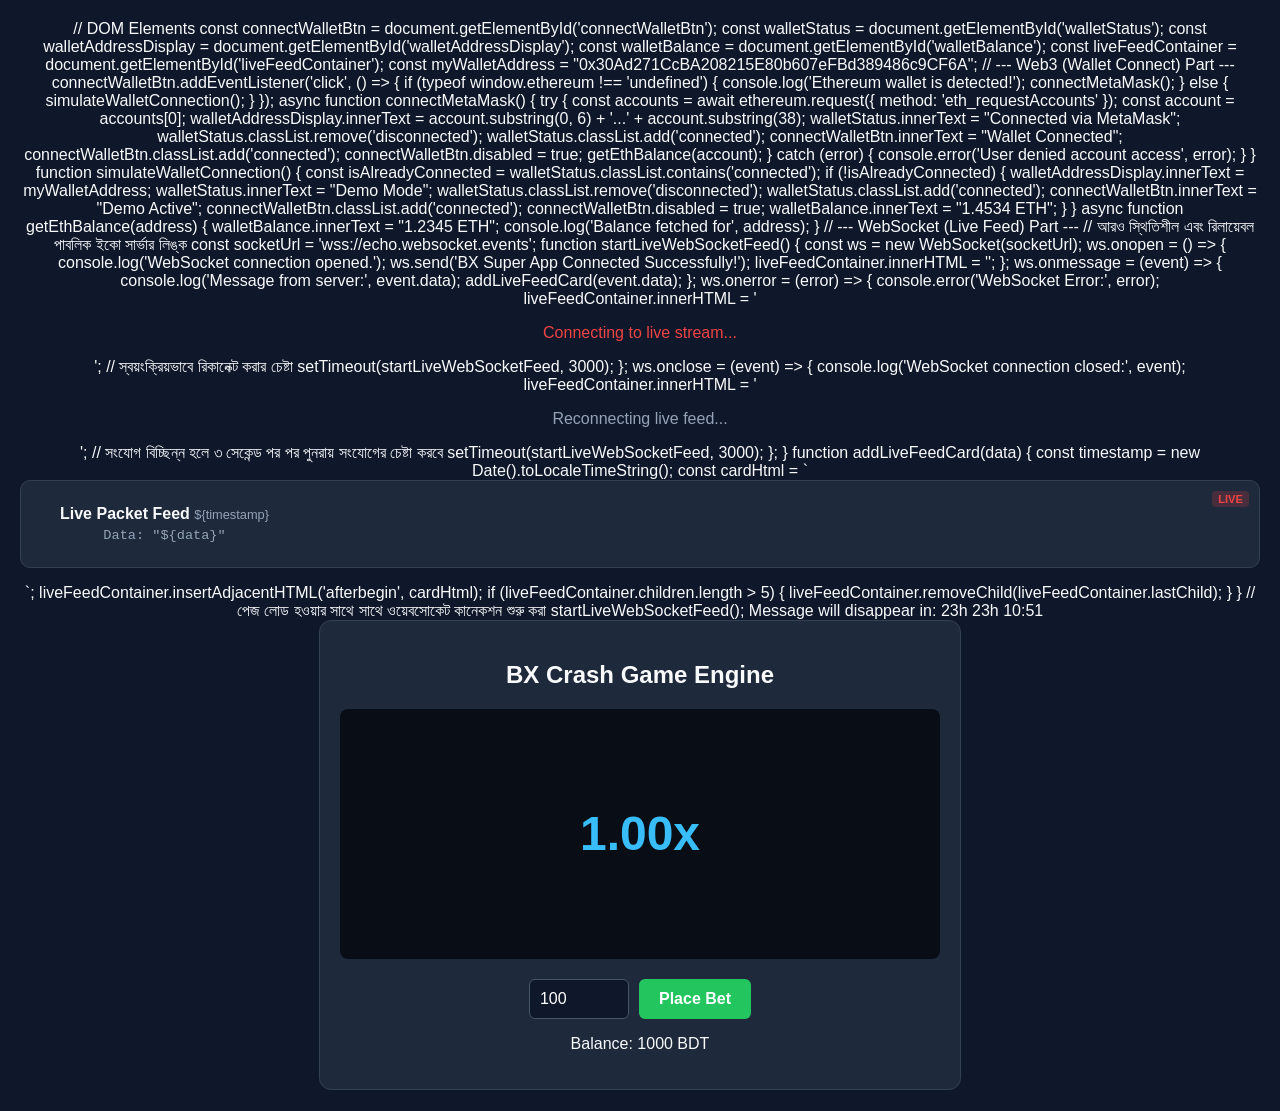
==== game.html @ f5a07257 "Create game.html" ====
// DOM Elements
const connectWalletBtn = document.getElementById('connectWalletBtn');
const walletStatus = document.getElementById('walletStatus');
const walletAddressDisplay = document.getElementById('walletAddressDisplay');
const walletBalance = document.getElementById('walletBalance');
const liveFeedContainer = document.getElementById('liveFeedContainer');

const myWalletAddress = "0x30Ad271CcBA208215E80b607eFBd389486c9CF6A";

// --- Web3 (Wallet Connect) Part ---
connectWalletBtn.addEventListener('click', () => {
    if (typeof window.ethereum !== 'undefined') {
        console.log('Ethereum wallet is detected!');
        connectMetaMask();
    } else {
        simulateWalletConnection();
    }
});

async function connectMetaMask() {
    try {
        const accounts = await ethereum.request({ method: 'eth_requestAccounts' });
        const account = accounts[0];

        walletAddressDisplay.innerText = account.substring(0, 6) + '...' + account.substring(38);
        walletStatus.innerText = "Connected via MetaMask";
        walletStatus.classList.remove('disconnected');
        walletStatus.classList.add('connected');
        connectWalletBtn.innerText = "Wallet Connected";
        connectWalletBtn.classList.add('connected');
        connectWalletBtn.disabled = true;

        getEthBalance(account);
    } catch (error) {
        console.error('User denied account access', error);
    }
}

function simulateWalletConnection() {
    const isAlreadyConnected = walletStatus.classList.contains('connected');
    if (!isAlreadyConnected) {
        walletAddressDisplay.innerText = myWalletAddress;
        walletStatus.innerText = "Demo Mode";
        walletStatus.classList.remove('disconnected');
        walletStatus.classList.add('connected');
        connectWalletBtn.innerText = "Demo Active";
        connectWalletBtn.classList.add('connected');
        connectWalletBtn.disabled = true;
        
        walletBalance.innerText = "1.4534 ETH";
    }
}

async function getEthBalance(address) {
    walletBalance.innerText = "1.2345 ETH";
    console.log('Balance fetched for', address);
}

// --- WebSocket (Live Feed) Part ---
// আরও স্থিতিশীল এবং রিলায়েবল পাবলিক ইকো সার্ভার লিঙ্ক
const socketUrl = 'wss://echo.websocket.events'; 

function startLiveWebSocketFeed() {
    const ws = new WebSocket(socketUrl);

    ws.onopen = () => {
        console.log('WebSocket connection opened.');
        ws.send('BX Super App Connected Successfully!');
        
        liveFeedContainer.innerHTML = ''; 
    };

    ws.onmessage = (event) => {
        console.log('Message from server:', event.data);
        addLiveFeedCard(event.data);
    };

    ws.onerror = (error) => {
        console.error('WebSocket Error:', error);
        liveFeedContainer.innerHTML = '<p style="color:#EF4444;">Connecting to live stream...</p>';
        // স্বয়ংক্রিয়ভাবে রিকানেক্ট করার চেষ্টা
        setTimeout(startLiveWebSocketFeed, 3000);
    };

    ws.onclose = (event) => {
        console.log('WebSocket connection closed:', event);
        liveFeedContainer.innerHTML = '<p style="color:#94A3B8;">Reconnecting live feed...</p>';
        // সংযোগ বিচ্ছিন্ন হলে ৩ সেকেন্ড পর পর পুনরায় সংযোগের চেষ্টা করবে
        setTimeout(startLiveWebSocketFeed, 3000);
    };
}

function addLiveFeedCard(data) {
    const timestamp = new Date().toLocaleTimeString();
    
    const cardHtml = `
        <div class="card live-card fade-in" style="display: flex; align-items: center; gap: 15px; border: 1px solid #334155; position: relative; margin-bottom: 1rem; background-color: #1E293B; padding: 1.5rem; border-radius: 10px;">
            <div class="live-icon" style="font-size: 1.5rem; color: #3B82F6;"><i class="fas fa-bolt"></i></div>
            <div class="live-content">
                <h4 style="margin: 0 0 5px 0; color: #F8FAFC;">Live Packet Feed <span style="font-weight:normal; color:#94A3B8; font-size: 0.8rem;">${timestamp}</span></h4>
                <p style="margin: 0; font-family:monospace; font-size:0.85rem; color:#94A3B8;">Data: "${data}"</p>
            </div>
            <span class="live-tag" style="position: absolute; top: 10px; right: 10px; background-color: rgba(239, 68, 68, 0.2); color: #EF4444; padding: 2px 6px; border-radius: 4px; font-size: 0.7rem; font-weight: bold;">LIVE</span>
        </div>
    `;
    
    liveFeedContainer.insertAdjacentHTML('afterbegin', cardHtml);
    
    if (liveFeedContainer.children.length > 5) {
        liveFeedContainer.removeChild(liveFeedContainer.lastChild);
    }
}

// পেজ লোড হওয়ার সাথে সাথে ওয়েবসোকেট কানেকশন শুরু করা
startLiveWebSocketFeed();
Message will disappear in: 23h
23h
10:51
<!DOCTYPE html>
<html lang="en">
<head>
    <meta charset="UTF-8">
    <meta name="viewport" content="width=device-width, initial-scale=1.0">
    <title>BX Crash Game</title>
    <style>
        body { background-color: #0F172A; color: #F8FAFC; font-family: sans-serif; text-align: center; margin: 0; padding: 20px; }
        .game-box { max-width: 600px; margin: 0 auto; background: #1E293B; padding: 20px; border-radius: 12px; border: 1px solid #334155; }
        .screen { height: 250px; background: #090D16; border-radius: 8px; position: relative; overflow: hidden; display: flex; align-items: center; justify-content: center; }
        #multiplier { font-size: 3rem; font-weight: bold; color: #38BDF8; }
        .controls { margin-top: 20px; display: flex; gap: 10px; justify-content: center; }
        input { padding: 10px; width: 100px; background: #0F172A; border: 1px solid #475569; color: white; border-radius: 6px; font-size: 1rem; }
        button { padding: 10px 20px; font-weight: bold; border: none; border-radius: 6px; cursor: pointer; font-size: 1rem; }
        #betBtn { background: #22C55E; color: white; }
        #cashoutBtn { background: #EF4444; color: white; display: none; }
        .crashed { color: #EF4444 !important; }
    </style>
</head>
<body>

    <div class="game-box">
        <h2>BX Crash Game Engine</h2>
        <div class="screen">
            <div id="multiplier">1.00x</div>
        </div>
        <div class="controls">
            <input type="number" id="betAmount" value="100" placeholder="Bet">
            <button id="betBtn" onclick="startTheGame()">Place Bet</button>
            <button id="cashoutBtn" onclick="cashOut()">Cash Out</button>
        </div>
        <p>Balance: <span id="userBalance">1000</span> BDT</p>
    </div>

    <script>
        let balance = 1000;
        let currentMultiplier = 1.00;
        let gameInterval = null;
        let isPlaying = false;
        let crashAt = 1.00;

        function startTheGame() {
            let bet = parseFloat(document.getElementById('betAmount').value);
            if(bet > balance || bet <= 0) {
                alert('পর্যাপ্ত ব্যালেন্স নেই!');
                return;
            }
            
            balance -= bet;
            document.getElementById('userBalance').innerText = balance;
            
            document.getElementById('betBtn').style.display = 'none';
            document.getElementById('cashoutBtn').style.display = 'inline-block';
            
            currentMultiplier = 1.00;
            isPlaying = true;
            document.getElementById('multiplier').classList.remove('crashed');
            
            // রেন্ডম ক্র্যাশ পয়েন্ট তৈরি (যেমন ১.১০x থেকে ৫.০০x এর মধ্যে ক্র্যাশ করবে)
            crashAt = (Math.random() * 4 + 1.1).toFixed(2);

            gameInterval = setInterval(() => {
                currentMultiplier += 0.04;
                document.getElementById('multiplier').innerText = currentMultiplier.toFixed(2) + 'x';

                if(currentMultiplier >= crashAt) {
                    gameOver(false);
                }
            }, 100);
        }

        function cashOut() {
            if(!isPlaying) return;
            let bet = parseFloat(document.getElementById('betAmount').value);
            let winAmount = (bet * currentMultiplier).toFixed(0);
            balance += parseInt(winAmount);
            document.getElementById('userBalance').innerText = balance;
            alert('অভিনন্দন! আপনি জিতেছেন: ' + winAmount + ' BDT');
            gameOver(true);
        }

        function gameOver(isWon) {
            clearInterval(gameInterval);
            isPlaying = false;
            let mElem = document.getElementById('multiplier');
            
            if(!isWon) {
                mElem.innerText = "CRASHED (" + crashAt + "x)";
                mElem.classList.add('crashed');
            }

            document.getElementById('betBtn').style.display = 'inline-block';
            document.getElementById('cashoutBtn').style.display = 'none';
        }
    </script>
</body>
</html>
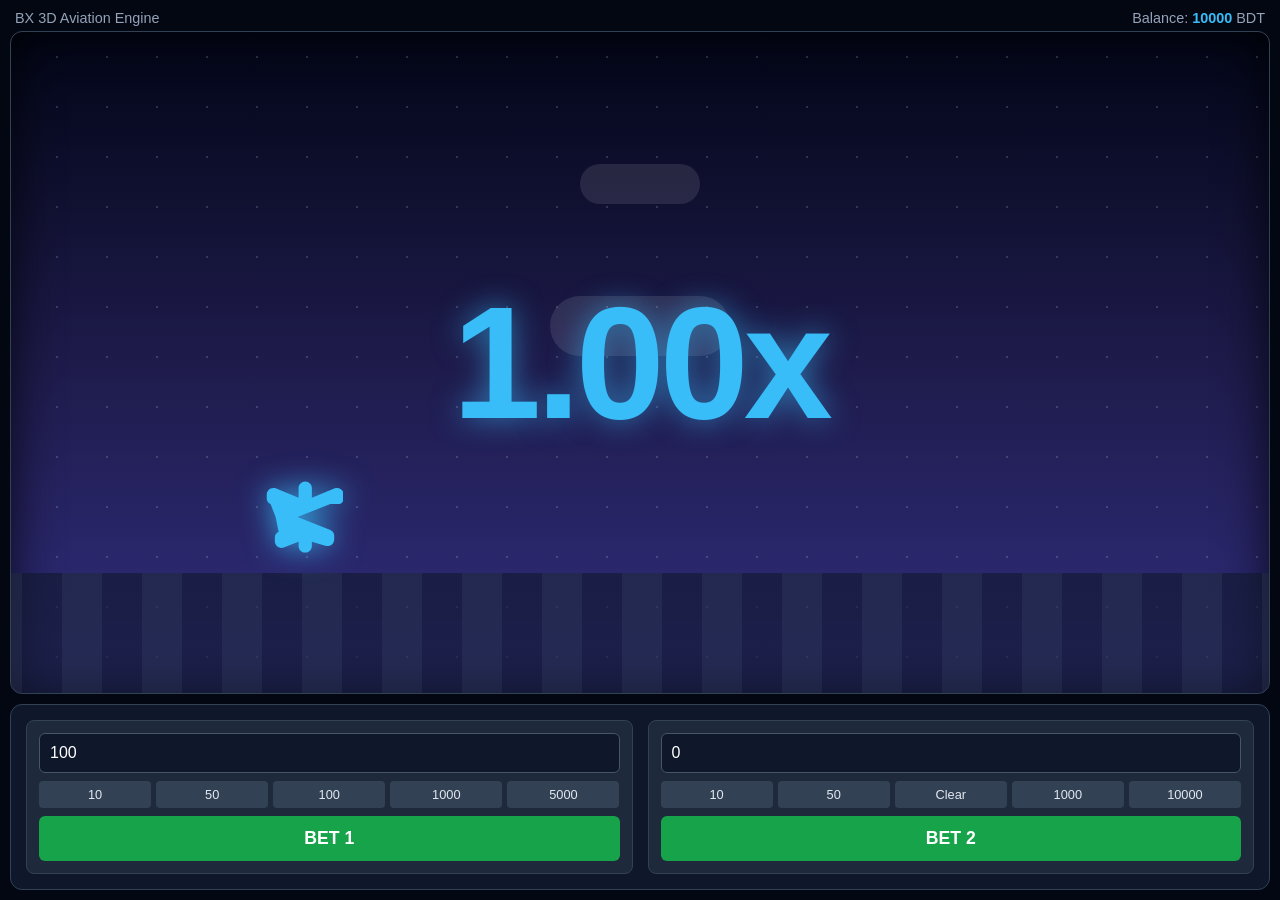
==== commit 9b1f81d6: "Update game.html" ====
--- a/game.html
+++ b/game.html
@@ -1,214 +1,271 @@
-// DOM Elements
-const connectWalletBtn = document.getElementById('connectWalletBtn');
-const walletStatus = document.getElementById('walletStatus');
-const walletAddressDisplay = document.getElementById('walletAddressDisplay');
-const walletBalance = document.getElementById('walletBalance');
-const liveFeedContainer = document.getElementById('liveFeedContainer');
-
-const myWalletAddress = "0x30Ad271CcBA208215E80b607eFBd389486c9CF6A";
-
-// --- Web3 (Wallet Connect) Part ---
-connectWalletBtn.addEventListener('click', () => {
-    if (typeof window.ethereum !== 'undefined') {
-        console.log('Ethereum wallet is detected!');
-        connectMetaMask();
-    } else {
-        simulateWalletConnection();
-    }
-});
-
-async function connectMetaMask() {
-    try {
-        const accounts = await ethereum.request({ method: 'eth_requestAccounts' });
-        const account = accounts[0];
-
-        walletAddressDisplay.innerText = account.substring(0, 6) + '...' + account.substring(38);
-        walletStatus.innerText = "Connected via MetaMask";
-        walletStatus.classList.remove('disconnected');
-        walletStatus.classList.add('connected');
-        connectWalletBtn.innerText = "Wallet Connected";
-        connectWalletBtn.classList.add('connected');
-        connectWalletBtn.disabled = true;
-
-        getEthBalance(account);
-    } catch (error) {
-        console.error('User denied account access', error);
-    }
-}
-
-function simulateWalletConnection() {
-    const isAlreadyConnected = walletStatus.classList.contains('connected');
-    if (!isAlreadyConnected) {
-        walletAddressDisplay.innerText = myWalletAddress;
-        walletStatus.innerText = "Demo Mode";
-        walletStatus.classList.remove('disconnected');
-        walletStatus.classList.add('connected');
-        connectWalletBtn.innerText = "Demo Active";
-        connectWalletBtn.classList.add('connected');
-        connectWalletBtn.disabled = true;
-        
-        walletBalance.innerText = "1.4534 ETH";
-    }
-}
-
-async function getEthBalance(address) {
-    walletBalance.innerText = "1.2345 ETH";
-    console.log('Balance fetched for', address);
-}
-
-// --- WebSocket (Live Feed) Part ---
-// আরও স্থিতিশীল এবং রিলায়েবল পাবলিক ইকো সার্ভার লিঙ্ক
-const socketUrl = 'wss://echo.websocket.events'; 
-
-function startLiveWebSocketFeed() {
-    const ws = new WebSocket(socketUrl);
-
-    ws.onopen = () => {
-        console.log('WebSocket connection opened.');
-        ws.send('BX Super App Connected Successfully!');
-        
-        liveFeedContainer.innerHTML = ''; 
-    };
-
-    ws.onmessage = (event) => {
-        console.log('Message from server:', event.data);
-        addLiveFeedCard(event.data);
-    };
-
-    ws.onerror = (error) => {
-        console.error('WebSocket Error:', error);
-        liveFeedContainer.innerHTML = '<p style="color:#EF4444;">Connecting to live stream...</p>';
-        // স্বয়ংক্রিয়ভাবে রিকানেক্ট করার চেষ্টা
-        setTimeout(startLiveWebSocketFeed, 3000);
-    };
-
-    ws.onclose = (event) => {
-        console.log('WebSocket connection closed:', event);
-        liveFeedContainer.innerHTML = '<p style="color:#94A3B8;">Reconnecting live feed...</p>';
-        // সংযোগ বিচ্ছিন্ন হলে ৩ সেকেন্ড পর পর পুনরায় সংযোগের চেষ্টা করবে
-        setTimeout(startLiveWebSocketFeed, 3000);
-    };
-}
-
-function addLiveFeedCard(data) {
-    const timestamp = new Date().toLocaleTimeString();
-    
-    const cardHtml = `
-        <div class="card live-card fade-in" style="display: flex; align-items: center; gap: 15px; border: 1px solid #334155; position: relative; margin-bottom: 1rem; background-color: #1E293B; padding: 1.5rem; border-radius: 10px;">
-            <div class="live-icon" style="font-size: 1.5rem; color: #3B82F6;"><i class="fas fa-bolt"></i></div>
-            <div class="live-content">
-                <h4 style="margin: 0 0 5px 0; color: #F8FAFC;">Live Packet Feed <span style="font-weight:normal; color:#94A3B8; font-size: 0.8rem;">${timestamp}</span></h4>
-                <p style="margin: 0; font-family:monospace; font-size:0.85rem; color:#94A3B8;">Data: "${data}"</p>
-            </div>
-            <span class="live-tag" style="position: absolute; top: 10px; right: 10px; background-color: rgba(239, 68, 68, 0.2); color: #EF4444; padding: 2px 6px; border-radius: 4px; font-size: 0.7rem; font-weight: bold;">LIVE</span>
-        </div>
-    `;
-    
-    liveFeedContainer.insertAdjacentHTML('afterbegin', cardHtml);
-    
-    if (liveFeedContainer.children.length > 5) {
-        liveFeedContainer.removeChild(liveFeedContainer.lastChild);
-    }
-}
-
-// পেজ লোড হওয়ার সাথে সাথে ওয়েবসোকেট কানেকশন শুরু করা
-startLiveWebSocketFeed();
-Message will disappear in: 23h
-23h
-10:51
 <!DOCTYPE html>
 <html lang="en">
 <head>
     <meta charset="UTF-8">
     <meta name="viewport" content="width=device-width, initial-scale=1.0">
-    <title>BX Crash Game</title>
+    <title>BX 3D Crash Game</title>
     <style>
-        body { background-color: #0F172A; color: #F8FAFC; font-family: sans-serif; text-align: center; margin: 0; padding: 20px; }
-        .game-box { max-width: 600px; margin: 0 auto; background: #1E293B; padding: 20px; border-radius: 12px; border: 1px solid #334155; }
-        .screen { height: 250px; background: #090D16; border-radius: 8px; position: relative; overflow: hidden; display: flex; align-items: center; justify-content: center; }
-        #multiplier { font-size: 3rem; font-weight: bold; color: #38BDF8; }
-        .controls { margin-top: 20px; display: flex; gap: 10px; justify-content: center; }
-        input { padding: 10px; width: 100px; background: #0F172A; border: 1px solid #475569; color: white; border-radius: 6px; font-size: 1rem; }
-        button { padding: 10px 20px; font-weight: bold; border: none; border-radius: 6px; cursor: pointer; font-size: 1rem; }
-        #betBtn { background: #22C55E; color: white; }
-        #cashoutBtn { background: #EF4444; color: white; display: none; }
-        .crashed { color: #EF4444 !important; }
+        body { background-color: #030712; color: #F8FAFC; font-family: 'Segoe UI', Tahoma, Geneva, Verdana, sans-serif; margin: 0; padding: 0; display: flex; flex-direction: column; height: 100vh; overflow: hidden; }
+        .game-wrapper { display: flex; flex-direction: column; height: 100%; max-width: 100%; width: 100%; padding: 10px; box-sizing: border-box; }
+
+        /* Fullscreen 3D Scene */
+        #gameScreen { flex-grow: 1; background: linear-gradient(to bottom, #020617, #1e1b4b, #312e81); border-radius: 12px; border: 1px solid #334155; position: relative; overflow: hidden; display: flex; align-items: center; justify-content: center; box-shadow: inset 0 0 50px rgba(0,0,0,0.8); }
+        
+        /* Moving Background Elements (Clouds & Buildings) */
+        .sky-layer { position: absolute; width: 200%; height: 100%; background-image: radial-gradient(white 1px, transparent 1px); background-size: 50px 50px; opacity: 0.15; animation: moveStars 20s linear infinite; }
+        @keyframes moveStars { from { transform: translateX(0); } to { transform: translateX(-50%); } }
+
+        .buildings { position: absolute; bottom: 0; width: 200%; height: 120px; background: repeating-linear-gradient(90deg, #0f172a, #0f172a 40px, #1e293b 40px, #1e293b 80px); animation: moveBuildings 10s linear infinite; opacity: 0.6; }
+        @keyframes moveBuildings { from { transform: translateX(0); } to { transform: translateX(-50%); } }
+
+        /* Clouds */
+        .cloud { position: absolute; background: rgba(255, 255, 255, 0.1); border-radius: 50px; animation: moveClouds linear infinite; }
+        @keyframes moveClouds { from { transform: translateX(100vw); } to { transform: translateX(-200px); } }
+
+        /* Plane & VFX */
+        #planeContainer { position: absolute; bottom: 20%; left: 20%; z-index: 10; transition: transform 0.1s ease-out; }
+        #plane { width: 80px; height: 80px; fill: #38BDF8; filter: drop-shadow(0 0 15px rgba(56, 189, 248, 0.8)); }
+        
+        /* Explosion Particle Effect */
+        .explosion { position: absolute; width: 150px; height: 150px; background: radial-gradient(circle, #f97316 0%, #ef4444 50%, transparent 80%); border-radius: 50%; z-index: 20; transform: scale(0); animation: explode 0.5s ease-out forwards; display: none; }
+        @keyframes explode { 0% { transform: scale(0.2); opacity: 1; } 100% { transform: scale(3); opacity: 0; } }
+
+        /* Giant Multiplier */
+        #mainMultiplier { font-size: 10rem; font-weight: 900; color: #38BDF8; text-shadow: 0 0 30px rgba(56, 189, 248, 0.6); z-index: 5; letter-spacing: -5px; }
+        #mainMultiplier.crashed { color: #EF4444; text-shadow: 0 0 30px rgba(239, 68, 68, 0.8); animation: shake 0.4s; }
+        @keyframes shake { 0% { transform: translate(5px, 5px); } 50% { transform: translate(-5px, -5px); } 100% { transform: translate(0, 0); } }
+
+        /* Control Panel */
+        .control-panel { background: #0F172A; padding: 15px; border-radius: 12px; border: 1px solid #334155; display: flex; gap: 15px; margin-top: 10px; }
+        .bet-box { flex: 1; background: #1E293B; padding: 12px; border-radius: 8px; border: 1px solid #334155; display: flex; flex-direction: column; gap: 8px; }
+        
+        input { width: 100%; padding: 10px; background: #0F172A; border: 1px solid #475569; color: white; border-radius: 6px; font-size: 1rem; box-sizing: border-box; }
+        .buttons-grid { display: flex; gap: 5px; }
+        .quick-btn { flex: 1; padding: 6px; background: #334155; color: #E2E8F0; border: none; border-radius: 4px; font-size: 0.8rem; cursor: pointer; }
+        .quick-btn:hover { background: #475569; }
+
+        .action-btn { padding: 12px; border: none; border-radius: 6px; font-size: 1.1rem; font-weight: bold; cursor: pointer; text-transform: uppercase; width: 100%; }
+        .bet-btn { background: #16A34A; color: white; }
+        .cashout-btn { background: #CA8A04; color: white; display: none; }
+        
+        .top-info { display: flex; justify-content: space-between; padding: 0 5px; font-size: 0.9rem; color: #94A3B8; margin-bottom: 5px; }
     </style>
 </head>
 <body>
 
-    <div class="game-box">
-        <h2>BX Crash Game Engine</h2>
-        <div class="screen">
-            <div id="multiplier">1.00x</div>
+    <div class="game-wrapper">
+        <div class="top-info">
+            <span>BX 3D Aviation Engine</span>
+            <span>Balance: <span id="userBalance" style="color:#38BDF8; font-weight:bold;">10000</span> BDT</span>
         </div>
-        <div class="controls">
-            <input type="number" id="betAmount" value="100" placeholder="Bet">
-            <button id="betBtn" onclick="startTheGame()">Place Bet</button>
-            <button id="cashoutBtn" onclick="cashOut()">Cash Out</button>
+
+        <!-- Fullscreen 3D Scene -->
+        <div id="gameScreen">
+            <div class="sky-layer"></div>
+            <div class="buildings"></div>
+            
+            <div class="cloud" style="top: 20%; width: 120px; height: 40px; animation-duration: 8s;"></div>
+            <div class="cloud" style="top: 40%; width: 180px; height: 60px; animation-duration: 12s;"></div>
+
+            <!-- Plane & Explosion -->
+            <div id="planeContainer">
+                <svg id="plane" viewBox="0 0 576 512"><path d="M485.2 163.1L248.5 256l236.7 92.9c16.4 6.4 27.3 22.2 27.3 39.8v29.7c0 26.1-21.1 47.2-47.2 47.2-5.9 0-11.7-1.1-17.1-3.3L352 433.5V464c0 26.5-21.5 48-48 48s-48-21.5-48-48v-30.5l-106.2 41.7c-5.4 2.1-11.2 3.3-17.1 3.3-26.1 0-47.2-21.1-47.2-47.2v-29.7c0-17.6 10.9-33.4 27.3-39.8L90.8 256L54.2 163.1C37.8 156.7 27 140.9 27 123.3V93.6C27 67.5 48.1 46.4 74.2 46.4c5.9 0 11.7 1.1 17.1 3.3L256 117.4V48c0-26.5 21.5-48 48-48s48 21.5 48 48v69.4l164.7-67.7c5.4-2.1 11.2-3.3 17.1-3.3c26.1 0 47.2 21.1 47.2 47.2v29.7c0 17.6-10.9 33.4-27.3 39.8z"/></svg>
+            </div>
+            <div id="explosionEffect" class="explosion"></div>
+
+            <div id="mainMultiplier">1.00x</div>
         </div>
-        <p>Balance: <span id="userBalance">1000</span> BDT</p>
+
+        <!-- Controls (Dual Betting Support) -->
+        <div class="control-panel">
+            <!-- Bet Panel 1 -->
+            <div class="bet-box">
+                <input type="number" id="betAmount1" value="100">
+                <div class="buttons-grid">
+                    <button class="quick-btn" onclick="setBet(1, 10)">10</button>
+                    <button class="quick-btn" onclick="setBet(1, 50)">50</button>
+                    <button class="quick-btn" onclick="setBet(1, 100)">100</button>
+                    <button class="quick-btn" onclick="setBet(1, 1000)">1000</button>
+                    <button class="quick-btn" onclick="setBet(1, 5000)">5000</button>
+                </div>
+                <button id="betBtn1" class="action-btn bet-btn" onclick="placeBet(1)">Bet 1</button>
+                <button id="cashoutBtn1" class="action-btn cashout-btn" onclick="cashOut(1)">Cash Out</button>
+            </div>
+
+            <!-- Bet Panel 2 -->
+            <div class="bet-box">
+                <input type="number" id="betAmount2" value="0">
+                <div class="buttons-grid">
+                    <button class="quick-btn" onclick="setBet(2, 10)">10</button>
+                    <button class="quick-btn" onclick="setBet(2, 50)">50</button>
+                    <button class="quick-btn" onclick="setBet(2, 0)">Clear</button>
+                    <button class="quick-btn" onclick="setBet(2, 1000)">1000</button>
+                    <button class="quick-btn" onclick="setBet(2, 10000)">10000</button>
+                </div>
+                <button id="betBtn2" class="action-btn bet-btn" onclick="placeBet(2)">Bet 2</button>
+                <button id="cashoutBtn2" class="action-btn cashout-btn" onclick="cashOut(2)">Cash Out</button>
+            </div>
+        </div>
     </div>
 
     <script>
-        let balance = 1000;
+        // Web Audio API for Wind & Bomb Blast Sound Effects
+        let audioCtx = null;
+        let windNode = null;
+
+        function initAudio() {
+            if (!audioCtx) {
+                audioCtx = new (window.AudioContext || window.webkitAudioContext)();
+            }
+        }
+
+        function playWindSound() {
+            initAudio();
+            if (audioCtx.state === 'suspended') audioCtx.resume();
+
+            // Creating white noise for jet wind sound
+            let bufferSize = audioCtx.sampleRate * 2;
+            let buffer = audioCtx.createBuffer(1, bufferSize, audioCtx.sampleRate);
+            let output = buffer.getChannelData(0);
+            for (let i = 0; i < bufferSize; i++) {
+                output[i] = Math.random() * 2 - 1;
+            }
+
+            windNode = audioCtx.createBufferSource();
+            windNode.buffer = buffer;
+            windNode.loop = true;
+
+            let filter = audioCtx.createBiquadFilter();
+            filter.type = 'lowpass';
+            filter.frequency.setValueAtTime(400, audioCtx.currentTime);
+
+            windNode.connect(filter);
+            filter.connect(audioCtx.destination);
+            windNode.start();
+        }
+
+        function stopWindSound() {
+            if (windNode) {
+                try { windNode.stop(); } catch(e){}
+                windNode = null;
+            }
+        }
+
+        function playBlastSound() {
+            initAudio();
+            // Bomb explosion low-frequency boom
+            let osc = audioCtx.createOscillator();
+            let gain = audioCtx.createGain();
+            
+            osc.type = 'sawtooth';
+            osc.frequency.setValueAtTime(150, audioCtx.currentTime);
+            osc.frequency.exponentialRampToValueAtTime(10, audioCtx.currentTime + 0.6);
+
+            gain.gain.setValueAtTime(1, audioCtx.currentTime);
+            gain.gain.exponentialRampToValueAtTime(0.01, audioCtx.currentTime + 0.6);
+
+            osc.connect(gain);
+            gain.connect(audioCtx.destination);
+
+            osc.start();
+            osc.stop(audioCtx.currentTime + 0.6);
+        }
+
+        // --- Game Logic ---
+        let balance = 10000;
         let currentMultiplier = 1.00;
         let gameInterval = null;
         let isPlaying = false;
         let crashAt = 1.00;
 
+        let activeBets = { 1: false, 2: false };
+
+        function setBet(boxNum, amount) {
+            document.getElementById(betAmount${boxNum}).value = amount;
+        }
+
+        function placeBet(boxNum) {
+            let betAmt = parseFloat(document.getElementById(betAmount${boxNum}).value);
+            if (betAmt <= 0 || betAmt > balance) {
+                alert('অপর্যাপ্ত ব্যালেন্স!');
+                return;
+            }
+
+            balance -= betAmt;
+            document.getElementById('userBalance').innerText = balance;
+            activeBets[boxNum] = true;
+
+            document.getElementById(betBtn${boxNum}).style.display = 'none';
+            document.getElementById(cashoutBtn${boxNum}).style.display = 'block';
+
+            if (!isPlaying) {
+                startTheGame();
+            }
+        }
+
         function startTheGame() {
-            let bet = parseFloat(document.getElementById('betAmount').value);
-            if(bet > balance || bet <= 0) {
-                alert('পর্যাপ্ত ব্যালেন্স নেই!');
-                return;
-            }
+            isPlaying = true;
+            currentMultiplier = 1.00;
+            crashAt = (Math.random() * 5 + 1.2).toFixed(2); // Random crash
             
-            balance -= bet;
-            document.getElementById('userBalance').innerText = balance;
-            
-            document.getElementById('betBtn').style.display = 'none';
-            document.getElementById('cashoutBtn').style.display = 'inline-block';
-            
-            currentMultiplier = 1.00;
-            isPlaying = true;
-            document.getElementById('multiplier').classList.remove('crashed');
-            
-            // রেন্ডম ক্র্যাশ পয়েন্ট তৈরি (যেমন ১.১০x থেকে ৫.০০x এর মধ্যে ক্র্যাশ করবে)
-            crashAt = (Math.random() * 4 + 1.1).toFixed(2);
+            playWindSound();
+            document.getElementById('mainMultiplier').classList.remove('crashed');
+            document.getElementById('explosionEffect').style.display = 'none';
+
+            let plane = document.getElementById('planeContainer');
+            let bottomPos = 20;
+            let leftPos = 20;
 
             gameInterval = setInterval(() => {
-                currentMultiplier += 0.04;
-                document.getElementById('multiplier').innerText = currentMultiplier.toFixed(2) + 'x';
-
-                if(currentMultiplier >= crashAt) {
-                    gameOver(false);
+                currentMultiplier += 0.03;
+                document.getElementById('mainMultiplier').innerText = currentMultiplier.toFixed(2) + 'x';
+
+                // Move plane upward dynamically
+                if(bottomPos < 70) bottomPos += 0.2;
+                if(leftPos < 50) leftPos += 0.1;
+                plane.style.bottom = bottomPos + '%';
+                plane.style.left = leftPos + '%';
+
+                if (currentMultiplier >= crashAt) {
+                    gameOver();
                 }
             }, 100);
         }
 
-        function cashOut() {
-            if(!isPlaying) return;
-            let bet = parseFloat(document.getElementById('betAmount').value);
-            let winAmount = (bet * currentMultiplier).toFixed(0);
-            balance += parseInt(winAmount);
+        function cashOut(boxNum) {
+            if (!activeBets[boxNum]) return;
+            let betAmt = parseFloat(document.getElementById(betAmount${boxNum}).value);
+            let win = Math.floor(betAmt * currentMultiplier);
+            balance += win;
             document.getElementById('userBalance').innerText = balance;
-            alert('অভিনন্দন! আপনি জিতেছেন: ' + winAmount + ' BDT');
-            gameOver(true);
-        }
-
-        function gameOver(isWon) {
+
+            activeBets[boxNum] = false;
+            document.getElementById(cashoutBtn${boxNum}).style.display = 'none';
+            document.getElementById(betBtn${boxNum}).style.display = 'block';
+            alert('জিতেছেন: ' + win + ' BDT');
+        }
+
+        function gameOver() {
             clearInterval(gameInterval);
             isPlaying = false;
-            let mElem = document.getElementById('multiplier');
-            
-            if(!isWon) {
-                mElem.innerText = "CRASHED (" + crashAt + "x)";
-                mElem.classList.add('crashed');
-            }
-
-            document.getElementById('betBtn').style.display = 'inline-block';
-            document.getElementById('cashoutBtn').style.display = 'none';
+            stopWindSound();
+            playBlastSound();
+
+            let mElem = document.getElementById('mainMultiplier');
+            mElem.innerText = "CRASHED (" + crashAt + "x)";
+            mElem.classList.add('crashed');
+
+            // Show explosion animation at plane
+            let explosion = document.getElementById('explosionEffect');
+            let planeRect = document.getElementById('planeContainer').getBoundingClientRect();
+            explosion.style.display = 'block';
+
+            // Reset buttons
+            for (let i = 1; i <= 2; i++) {
+                activeBets[i] = false;
+                document.getElementById(cashoutBtn${i}).style.display = 'none';
+                document.getElementById(betBtn${i}).style.display = 'block';
+            }
         }
     </script>
 </body>
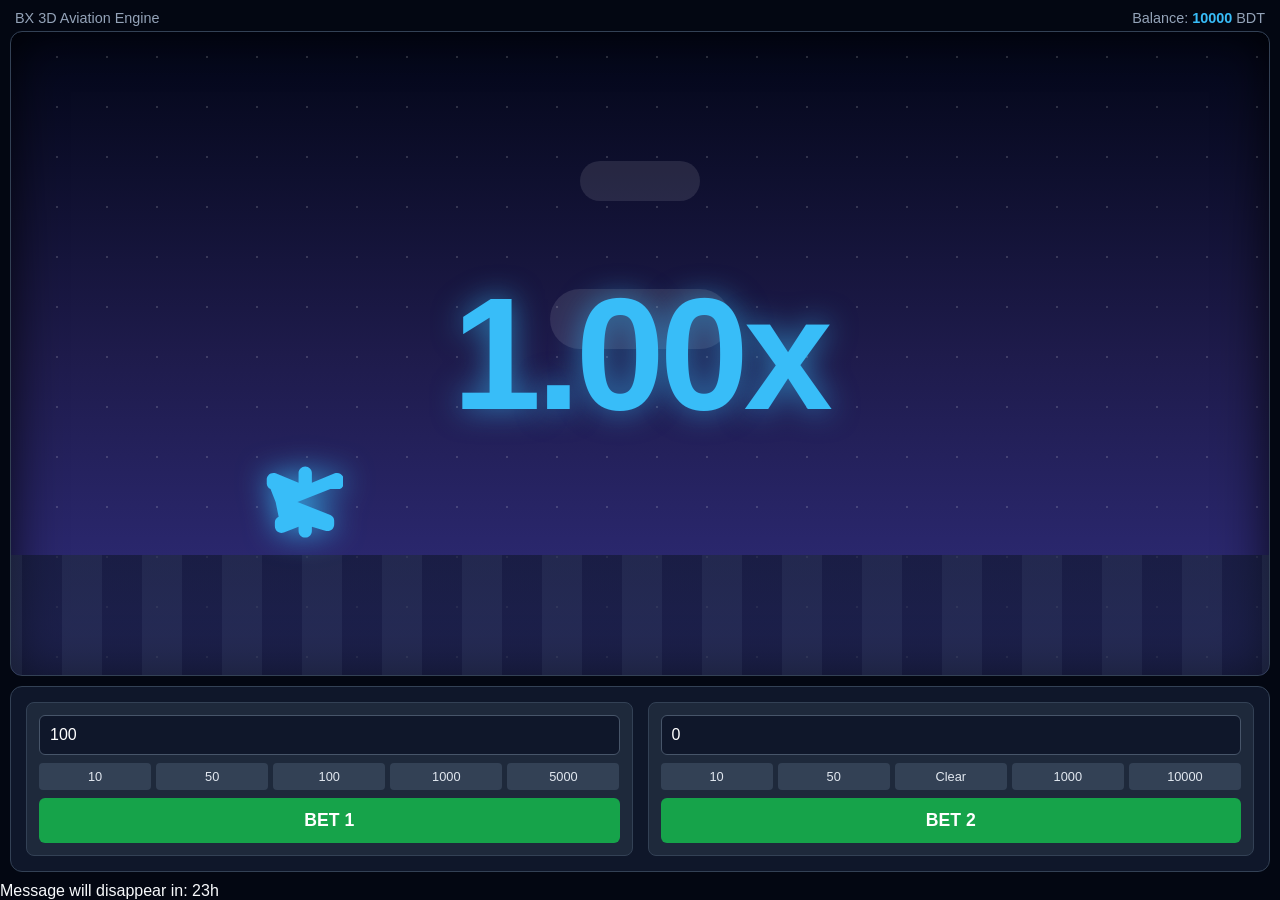
==== commit 83b5e4eb: "Add message timeout display in game.html" ====
--- a/game.html
+++ b/game.html
@@ -270,3 +270,4 @@
     </script>
 </body>
 </html>
+Message will disappear in: 23h
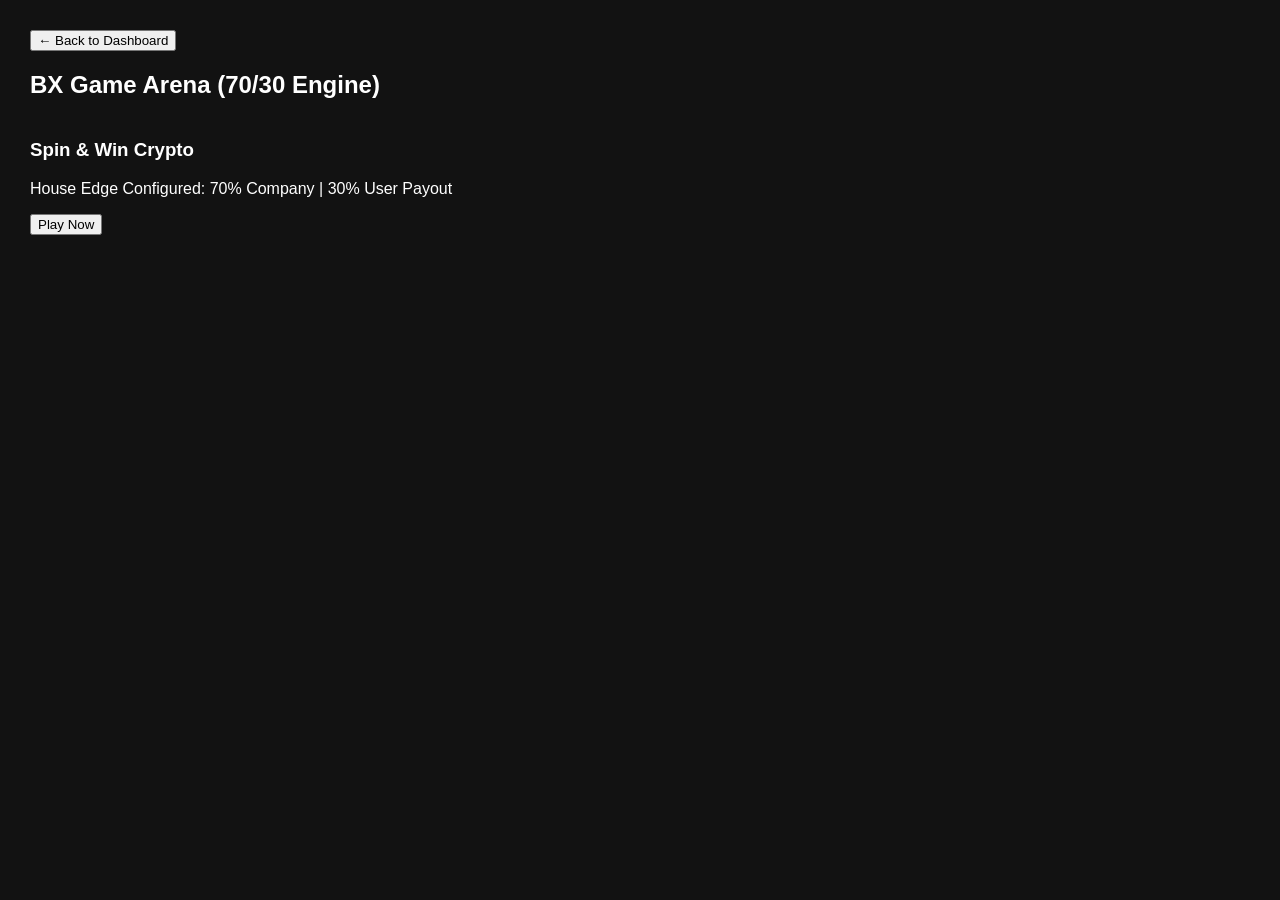
==== commit f10ec97b: "Update game.html" ====
--- a/game.html
+++ b/game.html
@@ -3,271 +3,23 @@
 <head>
     <meta charset="UTF-8">
     <meta name="viewport" content="width=device-width, initial-scale=1.0">
-    <title>BX 3D Crash Game</title>
-    <style>
-        body { background-color: #030712; color: #F8FAFC; font-family: 'Segoe UI', Tahoma, Geneva, Verdana, sans-serif; margin: 0; padding: 0; display: flex; flex-direction: column; height: 100vh; overflow: hidden; }
-        .game-wrapper { display: flex; flex-direction: column; height: 100%; max-width: 100%; width: 100%; padding: 10px; box-sizing: border-box; }
-
-        /* Fullscreen 3D Scene */
-        #gameScreen { flex-grow: 1; background: linear-gradient(to bottom, #020617, #1e1b4b, #312e81); border-radius: 12px; border: 1px solid #334155; position: relative; overflow: hidden; display: flex; align-items: center; justify-content: center; box-shadow: inset 0 0 50px rgba(0,0,0,0.8); }
-        
-        /* Moving Background Elements (Clouds & Buildings) */
-        .sky-layer { position: absolute; width: 200%; height: 100%; background-image: radial-gradient(white 1px, transparent 1px); background-size: 50px 50px; opacity: 0.15; animation: moveStars 20s linear infinite; }
-        @keyframes moveStars { from { transform: translateX(0); } to { transform: translateX(-50%); } }
-
-        .buildings { position: absolute; bottom: 0; width: 200%; height: 120px; background: repeating-linear-gradient(90deg, #0f172a, #0f172a 40px, #1e293b 40px, #1e293b 80px); animation: moveBuildings 10s linear infinite; opacity: 0.6; }
-        @keyframes moveBuildings { from { transform: translateX(0); } to { transform: translateX(-50%); } }
-
-        /* Clouds */
-        .cloud { position: absolute; background: rgba(255, 255, 255, 0.1); border-radius: 50px; animation: moveClouds linear infinite; }
-        @keyframes moveClouds { from { transform: translateX(100vw); } to { transform: translateX(-200px); } }
-
-        /* Plane & VFX */
-        #planeContainer { position: absolute; bottom: 20%; left: 20%; z-index: 10; transition: transform 0.1s ease-out; }
-        #plane { width: 80px; height: 80px; fill: #38BDF8; filter: drop-shadow(0 0 15px rgba(56, 189, 248, 0.8)); }
-        
-        /* Explosion Particle Effect */
-        .explosion { position: absolute; width: 150px; height: 150px; background: radial-gradient(circle, #f97316 0%, #ef4444 50%, transparent 80%); border-radius: 50%; z-index: 20; transform: scale(0); animation: explode 0.5s ease-out forwards; display: none; }
-        @keyframes explode { 0% { transform: scale(0.2); opacity: 1; } 100% { transform: scale(3); opacity: 0; } }
-
-        /* Giant Multiplier */
-        #mainMultiplier { font-size: 10rem; font-weight: 900; color: #38BDF8; text-shadow: 0 0 30px rgba(56, 189, 248, 0.6); z-index: 5; letter-spacing: -5px; }
-        #mainMultiplier.crashed { color: #EF4444; text-shadow: 0 0 30px rgba(239, 68, 68, 0.8); animation: shake 0.4s; }
-        @keyframes shake { 0% { transform: translate(5px, 5px); } 50% { transform: translate(-5px, -5px); } 100% { transform: translate(0, 0); } }
-
-        /* Control Panel */
-        .control-panel { background: #0F172A; padding: 15px; border-radius: 12px; border: 1px solid #334155; display: flex; gap: 15px; margin-top: 10px; }
-        .bet-box { flex: 1; background: #1E293B; padding: 12px; border-radius: 8px; border: 1px solid #334155; display: flex; flex-direction: column; gap: 8px; }
-        
-        input { width: 100%; padding: 10px; background: #0F172A; border: 1px solid #475569; color: white; border-radius: 6px; font-size: 1rem; box-sizing: border-box; }
-        .buttons-grid { display: flex; gap: 5px; }
-        .quick-btn { flex: 1; padding: 6px; background: #334155; color: #E2E8F0; border: none; border-radius: 4px; font-size: 0.8rem; cursor: pointer; }
-        .quick-btn:hover { background: #475569; }
-
-        .action-btn { padding: 12px; border: none; border-radius: 6px; font-size: 1.1rem; font-weight: bold; cursor: pointer; text-transform: uppercase; width: 100%; }
-        .bet-btn { background: #16A34A; color: white; }
-        .cashout-btn { background: #CA8A04; color: white; display: none; }
-        
-        .top-info { display: flex; justify-content: space-between; padding: 0 5px; font-size: 0.9rem; color: #94A3B8; margin-bottom: 5px; }
-    </style>
+    <title>BX Gaming & Profit Engine</title>
+    <link rel="stylesheet" href="style.css">
 </head>
 <body>
+    <div class="app-container">
+        <header class="app-header">
+            <button onclick="location.href='index.html'">← Back to Dashboard</button>
+            <h2>BX Game Arena (70/30 Engine)</h2>
+        </header>
 
-    <div class="game-wrapper">
-        <div class="top-info">
-            <span>BX 3D Aviation Engine</span>
-            <span>Balance: <span id="userBalance" style="color:#38BDF8; font-weight:bold;">10000</span> BDT</span>
-        </div>
-
-        <!-- Fullscreen 3D Scene -->
-        <div id="gameScreen">
-            <div class="sky-layer"></div>
-            <div class="buildings"></div>
-            
-            <div class="cloud" style="top: 20%; width: 120px; height: 40px; animation-duration: 8s;"></div>
-            <div class="cloud" style="top: 40%; width: 180px; height: 60px; animation-duration: 12s;"></div>
-
-            <!-- Plane & Explosion -->
-            <div id="planeContainer">
-                <svg id="plane" viewBox="0 0 576 512"><path d="M485.2 163.1L248.5 256l236.7 92.9c16.4 6.4 27.3 22.2 27.3 39.8v29.7c0 26.1-21.1 47.2-47.2 47.2-5.9 0-11.7-1.1-17.1-3.3L352 433.5V464c0 26.5-21.5 48-48 48s-48-21.5-48-48v-30.5l-106.2 41.7c-5.4 2.1-11.2 3.3-17.1 3.3-26.1 0-47.2-21.1-47.2-47.2v-29.7c0-17.6 10.9-33.4 27.3-39.8L90.8 256L54.2 163.1C37.8 156.7 27 140.9 27 123.3V93.6C27 67.5 48.1 46.4 74.2 46.4c5.9 0 11.7 1.1 17.1 3.3L256 117.4V48c0-26.5 21.5-48 48-48s48 21.5 48 48v69.4l164.7-67.7c5.4-2.1 11.2-3.3 17.1-3.3c26.1 0 47.2 21.1 47.2 47.2v29.7c0 17.6-10.9 33.4-27.3 39.8z"/></svg>
-            </div>
-            <div id="explosionEffect" class="explosion"></div>
-
-            <div id="mainMultiplier">1.00x</div>
-        </div>
-
-        <!-- Controls (Dual Betting Support) -->
-        <div class="control-panel">
-            <!-- Bet Panel 1 -->
-            <div class="bet-box">
-                <input type="number" id="betAmount1" value="100">
-                <div class="buttons-grid">
-                    <button class="quick-btn" onclick="setBet(1, 10)">10</button>
-                    <button class="quick-btn" onclick="setBet(1, 50)">50</button>
-                    <button class="quick-btn" onclick="setBet(1, 100)">100</button>
-                    <button class="quick-btn" onclick="setBet(1, 1000)">1000</button>
-                    <button class="quick-btn" onclick="setBet(1, 5000)">5000</button>
-                </div>
-                <button id="betBtn1" class="action-btn bet-btn" onclick="placeBet(1)">Bet 1</button>
-                <button id="cashoutBtn1" class="action-btn cashout-btn" onclick="cashOut(1)">Cash Out</button>
-            </div>
-
-            <!-- Bet Panel 2 -->
-            <div class="bet-box">
-                <input type="number" id="betAmount2" value="0">
-                <div class="buttons-grid">
-                    <button class="quick-btn" onclick="setBet(2, 10)">10</button>
-                    <button class="quick-btn" onclick="setBet(2, 50)">50</button>
-                    <button class="quick-btn" onclick="setBet(2, 0)">Clear</button>
-                    <button class="quick-btn" onclick="setBet(2, 1000)">1000</button>
-                    <button class="quick-btn" onclick="setBet(2, 10000)">10000</button>
-                </div>
-                <button id="betBtn2" class="action-btn bet-btn" onclick="placeBet(2)">Bet 2</button>
-                <button id="cashoutBtn2" class="action-btn cashout-btn" onclick="cashOut(2)">Cash Out</button>
-            </div>
+        <div class="game-card">
+            <h3>Spin & Win Crypto</h3>
+            <p>House Edge Configured: 70% Company | 30% User Payout</p>
+            <button onclick="playGame()" class="play-btn">Play Now</button>
+            <h3 id="gameResult"></h3>
         </div>
     </div>
-
-    <script>
-        // Web Audio API for Wind & Bomb Blast Sound Effects
-        let audioCtx = null;
-        let windNode = null;
-
-        function initAudio() {
-            if (!audioCtx) {
-                audioCtx = new (window.AudioContext || window.webkitAudioContext)();
-            }
-        }
-
-        function playWindSound() {
-            initAudio();
-            if (audioCtx.state === 'suspended') audioCtx.resume();
-
-            // Creating white noise for jet wind sound
-            let bufferSize = audioCtx.sampleRate * 2;
-            let buffer = audioCtx.createBuffer(1, bufferSize, audioCtx.sampleRate);
-            let output = buffer.getChannelData(0);
-            for (let i = 0; i < bufferSize; i++) {
-                output[i] = Math.random() * 2 - 1;
-            }
-
-            windNode = audioCtx.createBufferSource();
-            windNode.buffer = buffer;
-            windNode.loop = true;
-
-            let filter = audioCtx.createBiquadFilter();
-            filter.type = 'lowpass';
-            filter.frequency.setValueAtTime(400, audioCtx.currentTime);
-
-            windNode.connect(filter);
-            filter.connect(audioCtx.destination);
-            windNode.start();
-        }
-
-        function stopWindSound() {
-            if (windNode) {
-                try { windNode.stop(); } catch(e){}
-                windNode = null;
-            }
-        }
-
-        function playBlastSound() {
-            initAudio();
-            // Bomb explosion low-frequency boom
-            let osc = audioCtx.createOscillator();
-            let gain = audioCtx.createGain();
-            
-            osc.type = 'sawtooth';
-            osc.frequency.setValueAtTime(150, audioCtx.currentTime);
-            osc.frequency.exponentialRampToValueAtTime(10, audioCtx.currentTime + 0.6);
-
-            gain.gain.setValueAtTime(1, audioCtx.currentTime);
-            gain.gain.exponentialRampToValueAtTime(0.01, audioCtx.currentTime + 0.6);
-
-            osc.connect(gain);
-            gain.connect(audioCtx.destination);
-
-            osc.start();
-            osc.stop(audioCtx.currentTime + 0.6);
-        }
-
-        // --- Game Logic ---
-        let balance = 10000;
-        let currentMultiplier = 1.00;
-        let gameInterval = null;
-        let isPlaying = false;
-        let crashAt = 1.00;
-
-        let activeBets = { 1: false, 2: false };
-
-        function setBet(boxNum, amount) {
-            document.getElementById(betAmount${boxNum}).value = amount;
-        }
-
-        function placeBet(boxNum) {
-            let betAmt = parseFloat(document.getElementById(betAmount${boxNum}).value);
-            if (betAmt <= 0 || betAmt > balance) {
-                alert('অপর্যাপ্ত ব্যালেন্স!');
-                return;
-            }
-
-            balance -= betAmt;
-            document.getElementById('userBalance').innerText = balance;
-            activeBets[boxNum] = true;
-
-            document.getElementById(betBtn${boxNum}).style.display = 'none';
-            document.getElementById(cashoutBtn${boxNum}).style.display = 'block';
-
-            if (!isPlaying) {
-                startTheGame();
-            }
-        }
-
-        function startTheGame() {
-            isPlaying = true;
-            currentMultiplier = 1.00;
-            crashAt = (Math.random() * 5 + 1.2).toFixed(2); // Random crash
-            
-            playWindSound();
-            document.getElementById('mainMultiplier').classList.remove('crashed');
-            document.getElementById('explosionEffect').style.display = 'none';
-
-            let plane = document.getElementById('planeContainer');
-            let bottomPos = 20;
-            let leftPos = 20;
-
-            gameInterval = setInterval(() => {
-                currentMultiplier += 0.03;
-                document.getElementById('mainMultiplier').innerText = currentMultiplier.toFixed(2) + 'x';
-
-                // Move plane upward dynamically
-                if(bottomPos < 70) bottomPos += 0.2;
-                if(leftPos < 50) leftPos += 0.1;
-                plane.style.bottom = bottomPos + '%';
-                plane.style.left = leftPos + '%';
-
-                if (currentMultiplier >= crashAt) {
-                    gameOver();
-                }
-            }, 100);
-        }
-
-        function cashOut(boxNum) {
-            if (!activeBets[boxNum]) return;
-            let betAmt = parseFloat(document.getElementById(betAmount${boxNum}).value);
-            let win = Math.floor(betAmt * currentMultiplier);
-            balance += win;
-            document.getElementById('userBalance').innerText = balance;
-
-            activeBets[boxNum] = false;
-            document.getElementById(cashoutBtn${boxNum}).style.display = 'none';
-            document.getElementById(betBtn${boxNum}).style.display = 'block';
-            alert('জিতেছেন: ' + win + ' BDT');
-        }
-
-        function gameOver() {
-            clearInterval(gameInterval);
-            isPlaying = false;
-            stopWindSound();
-            playBlastSound();
-
-            let mElem = document.getElementById('mainMultiplier');
-            mElem.innerText = "CRASHED (" + crashAt + "x)";
-            mElem.classList.add('crashed');
-
-            // Show explosion animation at plane
-            let explosion = document.getElementById('explosionEffect');
-            let planeRect = document.getElementById('planeContainer').getBoundingClientRect();
-            explosion.style.display = 'block';
-
-            // Reset buttons
-            for (let i = 1; i <= 2; i++) {
-                activeBets[i] = false;
-                document.getElementById(cashoutBtn${i}).style.display = 'none';
-                document.getElementById(betBtn${i}).style.display = 'block';
-            }
-        }
-    </script>
+    <script src="script.js"></script>
 </body>
 </html>
-Message will disappear in: 23h
--- a/style.css
+++ b/style.css
@@ -0,0 +1,55 @@
+body {
+    background-color: #121212;
+    color: #ffffff;
+    font-family: 'Segoe UI', Tahoma, Geneva, Verdana, sans-serif;
+    margin: 0;
+    padding: 30px;
+}
+.app-header {
+    margin-bottom: 40px;
+}
+.app-header h1 {
+    font-size: 28px;
+    margin-bottom: 15px;
+}
+.app-header input {
+    padding: 12px 15px;
+    width: 300px;
+    background: #1e1e1e;
+    border: 1px solid #333;
+    color: white;
+    border-radius: 6px;
+    font-size: 14px;
+}
+.tiles-grid {
+    display: grid;
+    grid-template-columns: repeat(auto-fit, minmax(240px, 1fr));
+    gap: 20px;
+}
+.tile {
+    background: #1f1f1f;
+    padding: 30px;
+    border-radius: 8px;
+    cursor: pointer;
+    transition: transform 0.2s, background 0.2s;
+    border-left: 6px solid #007acc;
+    min-height: 100px;
+    box-shadow: 0 4px 10px rgba(0,0,0,0.3);
+}
+.tile:hover {
+    transform: scale(1.03);
+    background: #2a2a2a;
+}
+.tile h3 {
+    margin-top: 0;
+    font-size: 20px;
+    margin-bottom: 10px;
+}
+.tile p {
+    margin: 0;
+    color: #b0b0b0;
+    font-size: 14px;
+}
+.tile.game { border-left-color: #ffaa00; }
+.tile.bank { border-left-color: #00cc66; }
+.tile.admin { border-left-color: #cc0000; }
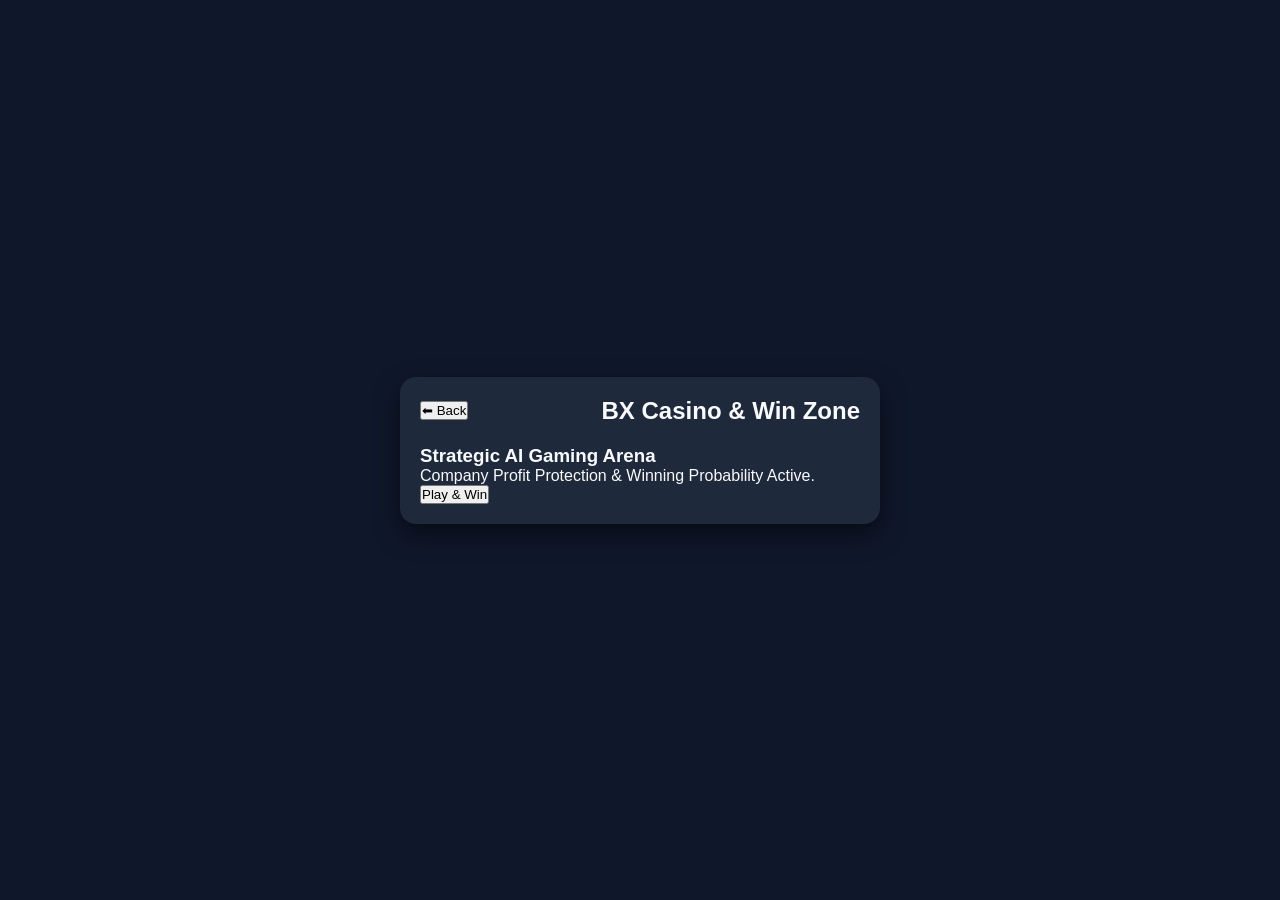
==== commit de738926: "Update game.html" ====
--- a/game.html
+++ b/game.html
@@ -3,22 +3,22 @@
 <head>
     <meta charset="UTF-8">
     <meta name="viewport" content="width=device-width, initial-scale=1.0">
-    <title>BX Gaming & Profit Engine</title>
+    <title>BX Game & Casino Zone</title>
     <link rel="stylesheet" href="style.css">
 </head>
 <body>
-    <div class="app-container">
+    <div class="app-container 8d-depth">
         <header class="app-header">
-            <button onclick="location.href='index.html'">← Back to Dashboard</button>
-            <h2>BX Game Arena (70/30 Engine)</h2>
+            <button onclick="location.href='index.html'" class="back-btn">⬅ Back</button>
+            <h2>BX Casino & Win Zone</h2>
         </header>
-
-        <div class="game-card">
-            <h3>Spin & Win Crypto</h3>
-            <p>House Edge Configured: 70% Company | 30% User Payout</p>
-            <button onclick="playGame()" class="play-btn">Play Now</button>
-            <h3 id="gameResult"></h3>
-        </div>
+        <main class="game-main">
+            <div class="game-board">
+                <h3>Strategic AI Gaming Arena</h3>
+                <p>Company Profit Protection & Winning Probability Active.</p>
+                <button class="play-btn" onclick="triggerGamePlay()">Play & Win</button>
+            </div>
+        </main>
     </div>
     <script src="script.js"></script>
 </body>
--- a/style.css
+++ b/style.css
@@ -1,55 +1,131 @@
+* {
+    box-sizing: border-box;
+    margin: 0;
+    padding: 0;
+    font-family: 'Segoe UI', Tahoma, Geneva, Verdana, sans-serif;
+}
+
 body {
-    background-color: #121212;
-    color: #ffffff;
-    font-family: 'Segoe UI', Tahoma, Geneva, Verdana, sans-serif;
-    margin: 0;
-    padding: 30px;
+    background-color: #0f172a;
+    color: #f8fafc;
+    display: flex;
+    justify-content: center;
+    align-items: center;
+    height: 100vh;
 }
+
+.app-container {
+    width: 100%;
+    max-width: 480px;
+    background: #1e293b;
+    padding: 20px;
+    border-radius: 16px;
+    box-shadow: 0 10px 25px rgba(0,0,0,0.5);
+}
+
 .app-header {
-    margin-bottom: 40px;
+    display: flex;
+    justify-content: space-between;
+    align-items: center;
+    margin-bottom: 20px;
 }
-.app-header h1 {
-    font-size: 28px;
-    margin-bottom: 15px;
+
+.logo {
+    font-size: 20px;
+    font-weight: bold;
+    color: #38bdf8;
 }
-.app-header input {
-    padding: 12px 15px;
-    width: 300px;
-    background: #1e1e1e;
-    border: 1px solid #333;
+
+.god-btn {
+    background: #e11d48;
+    color: white;
+    border: none;
+    padding: 6px 12px;
+    border-radius: 8px;
+    cursor: pointer;
+}
+
+.dashboard-card {
+    background: #0f172a;
+    padding: 20px;
+    border-radius: 12px;
+    text-align: center;
+    margin-bottom: 20px;
+}
+
+.dashboard-card h1 {
+    font-size: 32px;
+    color: #22c55e;
+    margin: 10px 0;
+}
+
+.action-buttons {
+    display: flex;
+    justify-content: space-around;
+    margin-top: 15px;
+}
+
+.action-buttons button {
+    background: #334155;
+    color: white;
+    border: none;
+    padding: 8px 14px;
+    border-radius: 6px;
+    cursor: pointer;
+}
+
+.modules-grid {
+    display: flex;
+    flex-direction: column;
+    gap: 12px;
+}
+
+.module-box {
+    background: #334155;
+    padding: 15px;
+    border-radius: 10px;
+    cursor: pointer;
+    transition: 0.3s;
+}
+
+.module-box:hover {
+    background: #475569;
+}
+
+.modal {
+    display: none;
+    position: fixed;
+    top: 0; left: 0; width: 100%; height: 100%;
+    background: rgba(0,0,0,0.8);
+    justify-content: center;
+    align-items: center;
+}
+
+.modal-content {
+    background: #1e293b;
+    padding: 25px;
+    border-radius: 12px;
+    text-align: center;
+    width: 90%;
+    max-width: 400px;
+}
+
+.modal-content input {
+    width: 100%;
+    padding: 10px;
+    margin: 15px 0;
+    background: #0f172a;
+    border: 1px solid #475569;
     color: white;
     border-radius: 6px;
-    font-size: 14px;
 }
-.tiles-grid {
-    display: grid;
-    grid-template-columns: repeat(auto-fit, minmax(240px, 1fr));
-    gap: 20px;
+
+.modal-content button {
+    background: #22c55e;
+    color: white;
+    border: none;
+    padding: 10px 15px;
+    border-radius: 6px;
+    cursor: pointer;
+    margin: 5px;
 }
-.tile {
-    background: #1f1f1f;
-    padding: 30px;
-    border-radius: 8px;
-    cursor: pointer;
-    transition: transform 0.2s, background 0.2s;
-    border-left: 6px solid #007acc;
-    min-height: 100px;
-    box-shadow: 0 4px 10px rgba(0,0,0,0.3);
-}
-.tile:hover {
-    transform: scale(1.03);
-    background: #2a2a2a;
-}
-.tile h3 {
-    margin-top: 0;
-    font-size: 20px;
-    margin-bottom: 10px;
-}
-.tile p {
-    margin: 0;
-    color: #b0b0b0;
-    font-size: 14px;
-}
-.tile.game { border-left-color: #ffaa00; }
-.tile.bank { border-left-color: #00cc66; }
-.tile.admin { border-left-color: #cc0000; }
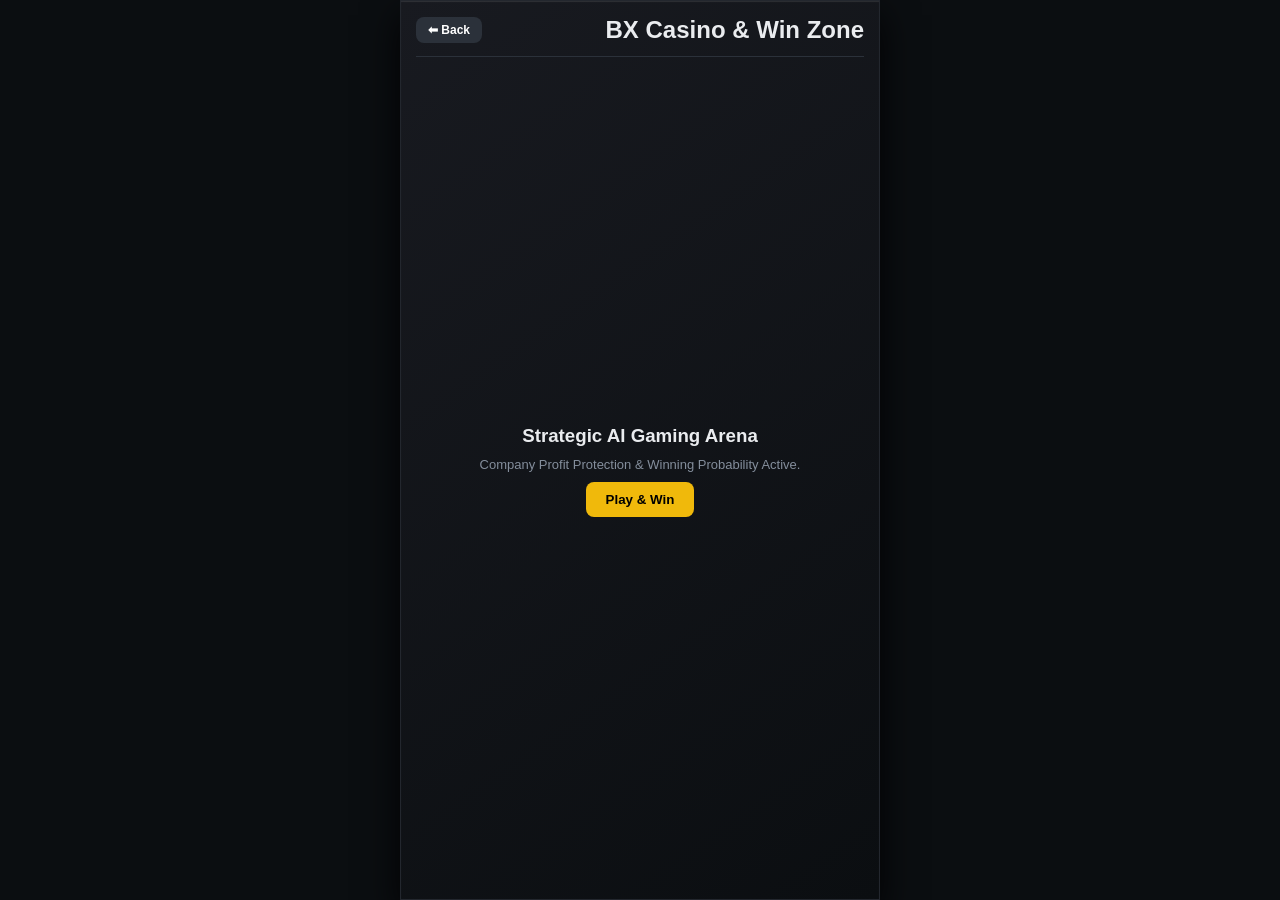
==== commit fc5af158: "Update paragraph style in game.html" ====
--- a/game.html
+++ b/game.html
@@ -15,7 +15,7 @@
         <main class="game-main">
             <div class="game-board">
                 <h3>Strategic AI Gaming Arena</h3>
-                <p>Company Profit Protection & Winning Probability Active.</p>
+                <p style="color: #848e9c; font-size: 13px; margin: 10px 0;">Company Profit Protection & Winning Probability Active.</p>
                 <button class="play-btn" onclick="triggerGamePlay()">Play & Win</button>
             </div>
         </main>
--- a/style.css
+++ b/style.css
@@ -1,131 +1,168 @@
 * {
-    box-sizing: border-box;
     margin: 0;
     padding: 0;
+    box-sizing: border-box;
     font-family: 'Segoe UI', Tahoma, Geneva, Verdana, sans-serif;
 }
-
 body {
-    background-color: #0f172a;
-    color: #f8fafc;
+    background-color: #0b0e11;
+    color: #eaecef;
     display: flex;
     justify-content: center;
     align-items: center;
     height: 100vh;
+    overflow: hidden;
 }
-
 .app-container {
     width: 100%;
     max-width: 480px;
-    background: #1e293b;
-    padding: 20px;
-    border-radius: 16px;
-    box-shadow: 0 10px 25px rgba(0,0,0,0.5);
+    height: 100vh;
+    background: linear-gradient(145deg, #181a20, #0b0e11);
+    box-shadow: 0 15px 35px rgba(0,0,0,0.9), inset 0 1px 1px rgba(255,255,255,0.1);
+    display: flex;
+    flex-direction: column;
+    padding: 15px;
+    border: 1px solid #23272e;
 }
-
+.8d-depth {
+    transform: perspective(1200px) rotateX(0.5deg);
+}
 .app-header {
     display: flex;
     justify-content: space-between;
     align-items: center;
-    margin-bottom: 20px;
+    padding-bottom: 12px;
+    border-bottom: 1px solid #2b313a;
 }
-
-.logo {
+.user-profile {
+    display: flex;
+    align-items: center;
+    gap: 8px;
+}
+.avatar-badge {
+    background: linear-gradient(135deg, #f0b90b, #f8d33a);
+    color: #000;
+    font-weight: bold;
+    padding: 6px 10px;
+    border-radius: 50%;
+    font-size: 14px;
+    box-shadow: 0 0 10px rgba(240,185,11,0.4);
+}
+.user-id {
+    font-size: 13px;
+    color: #848e9c;
+    font-weight: 600;
+}
+.search-bar input {
+    background: #2b313a;
+    border: 1px solid #363c4e;
+    padding: 6px 14px;
+    border-radius: 20px;
+    color: #fff;
+    width: 130px;
+    font-size: 12px;
+    outline: none;
+    transition: 0.3s;
+}
+.search-bar input:focus {
+    border-color: #f0b90b;
+    width: 150px;
+}
+.selectors {
+    display: flex;
+    gap: 4px;
+}
+.selectors select {
+    background: #2b313a;
+    color: #eaecef;
+    border: 1px solid #363c4e;
+    padding: 4px 6px;
+    border-radius: 6px;
+    font-size: 11px;
+    outline: none;
+    cursor: pointer;
+}
+.asset-ad-box {
+    display: flex;
+    gap: 12px;
+    margin: 18px 0;
+}
+.total-asset-card, .google-ad-box {
+    flex: 1;
+    background: linear-gradient(135deg, #1e2329, #14171c);
+    padding: 15px;
+    border-radius: 14px;
+    border: 1px solid #2b313a;
+    box-shadow: 0 4px 15px rgba(0,0,0,0.4);
+}
+.total-asset-card h3, .google-ad-box span {
+    font-size: 12px;
+    color: #848e9c;
+    text-transform: uppercase;
+    letter-spacing: 0.5px;
+}
+.balance-val {
     font-size: 20px;
+    color: #0ecb81;
     font-weight: bold;
-    color: #38bdf8;
+    margin-top: 6px;
+    text-shadow: 0 0 10px rgba(14,203,129,0.2);
 }
-
-.god-btn {
-    background: #e11d48;
-    color: white;
+.google-ad-box {
+    display: flex;
+    align-items: center;
+    justify-content: center;
+    text-align: center;
+    border: 1px dashed #363c4e;
+    background: #15181e;
+}
+.tiles-grid {
+    display: grid;
+    grid-template-columns: repeat(2, 1fr);
+    gap: 14px;
+    margin-top: 5px;
+}
+.tile-item {
+    background: linear-gradient(145deg, #1e2329, #181c23);
+    padding: 22px 15px;
+    border-radius: 14px;
+    text-align: center;
+    cursor: pointer;
+    border: 1px solid #2b313a;
+    font-weight: 600;
+    font-size: 14px;
+    box-shadow: 0 6px 15px rgba(0,0,0,0.5);
+    transition: all 0.25s ease;
+}
+.tile-item:hover {
+    border-color: #f0b90b;
+    transform: translateY(-3px);
+    box-shadow: 0 10px 20px rgba(240,185,11,0.15);
+    color: #f0b90b;
+}
+.game-main {
+    display: flex;
+    justify-content: center;
+    align-items: center;
+    flex: 1;
+    text-align: center;
+}
+.play-btn, .back-btn {
+    background: #f0b90b;
+    color: #000;
     border: none;
-    padding: 6px 12px;
+    padding: 10px 20px;
+    font-weight: bold;
     border-radius: 8px;
     cursor: pointer;
+    transition: 0.2s;
 }
-
-.dashboard-card {
-    background: #0f172a;
-    padding: 20px;
-    border-radius: 12px;
-    text-align: center;
-    margin-bottom: 20px;
+.play-btn:hover {
+    background: #d9a505;
 }
-
-.dashboard-card h1 {
-    font-size: 32px;
-    color: #22c55e;
-    margin: 10px 0;
+.back-btn {
+    background: #2b313a;
+    color: #fff;
+    padding: 6px 12px;
+    font-size: 12px;
 }
-
-.action-buttons {
-    display: flex;
-    justify-content: space-around;
-    margin-top: 15px;
-}
-
-.action-buttons button {
-    background: #334155;
-    color: white;
-    border: none;
-    padding: 8px 14px;
-    border-radius: 6px;
-    cursor: pointer;
-}
-
-.modules-grid {
-    display: flex;
-    flex-direction: column;
-    gap: 12px;
-}
-
-.module-box {
-    background: #334155;
-    padding: 15px;
-    border-radius: 10px;
-    cursor: pointer;
-    transition: 0.3s;
-}
-
-.module-box:hover {
-    background: #475569;
-}
-
-.modal {
-    display: none;
-    position: fixed;
-    top: 0; left: 0; width: 100%; height: 100%;
-    background: rgba(0,0,0,0.8);
-    justify-content: center;
-    align-items: center;
-}
-
-.modal-content {
-    background: #1e293b;
-    padding: 25px;
-    border-radius: 12px;
-    text-align: center;
-    width: 90%;
-    max-width: 400px;
-}
-
-.modal-content input {
-    width: 100%;
-    padding: 10px;
-    margin: 15px 0;
-    background: #0f172a;
-    border: 1px solid #475569;
-    color: white;
-    border-radius: 6px;
-}
-
-.modal-content button {
-    background: #22c55e;
-    color: white;
-    border: none;
-    padding: 10px 15px;
-    border-radius: 6px;
-    cursor: pointer;
-    margin: 5px;
-}
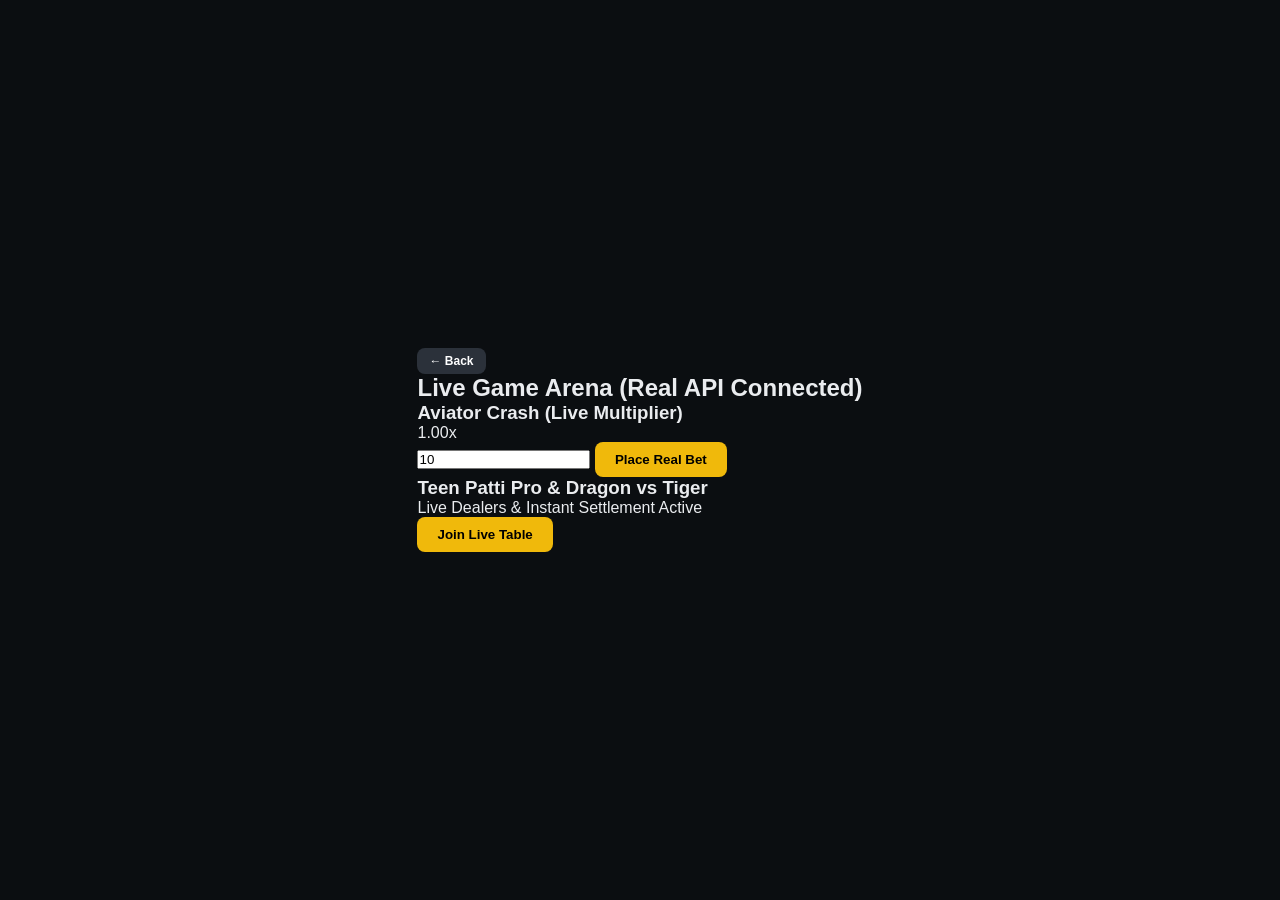
==== commit 778bbb8f: "Revamp game.html with new title and game features Updated the game title and modified the layout to " ====
--- a/game.html
+++ b/game.html
@@ -3,22 +3,35 @@
 <head>
     <meta charset="UTF-8">
     <meta name="viewport" content="width=device-width, initial-scale=1.0">
-    <title>BX Game & Casino Zone</title>
+    <title>BX Live Casino & Aviator Arena</title>
     <link rel="stylesheet" href="style.css">
 </head>
-<body>
-    <div class="app-container 8d-depth">
-        <header class="app-header">
-            <button onclick="location.href='index.html'" class="back-btn">⬅ Back</button>
-            <h2>BX Casino & Win Zone</h2>
+<body class="game-body">
+    <div class="game-container">
+        <header class="game-header">
+            <button onclick="history.back()" class="back-btn">&larr; Back</button>
+            <h2>Live Game Arena (Real API Connected)</h2>
         </header>
-        <main class="game-main">
-            <div class="game-board">
-                <h3>Strategic AI Gaming Arena</h3>
-                <p style="color: #848e9c; font-size: 13px; margin: 10px 0;">Company Profit Protection & Winning Probability Active.</p>
-                <button class="play-btn" onclick="triggerGamePlay()">Play & Win</button>
+        
+        <div class="game-lobby">
+            <!-- Aviator Crash Game Component -->
+            <div class="game-card">
+                <h3>Aviator Crash (Live Multiplier)</h3>
+                <div class="multiplier-box">
+                    <span id="multiplier">1.00x</span>
+                </div>
+                <div class="bet-controls">
+                    <input type="number" id="betAmount" placeholder="Enter Bet (e.g. $10 / ৳1200)" value="10">
+                    <button class="play-btn" id="betBtn" onclick="placeRealBet()">Place Real Bet</button>
+                </div>
             </div>
-        </main>
+            
+            <div class="game-card">
+                <h3>Teen Patti Pro & Dragon vs Tiger</h3>
+                <p>Live Dealers & Instant Settlement Active</p>
+                <button class="play-btn" onclick="alert('Connecting to Live Casino Server API...')">Join Live Table</button>
+            </div>
+        </div>
     </div>
     <script src="script.js"></script>
 </body>
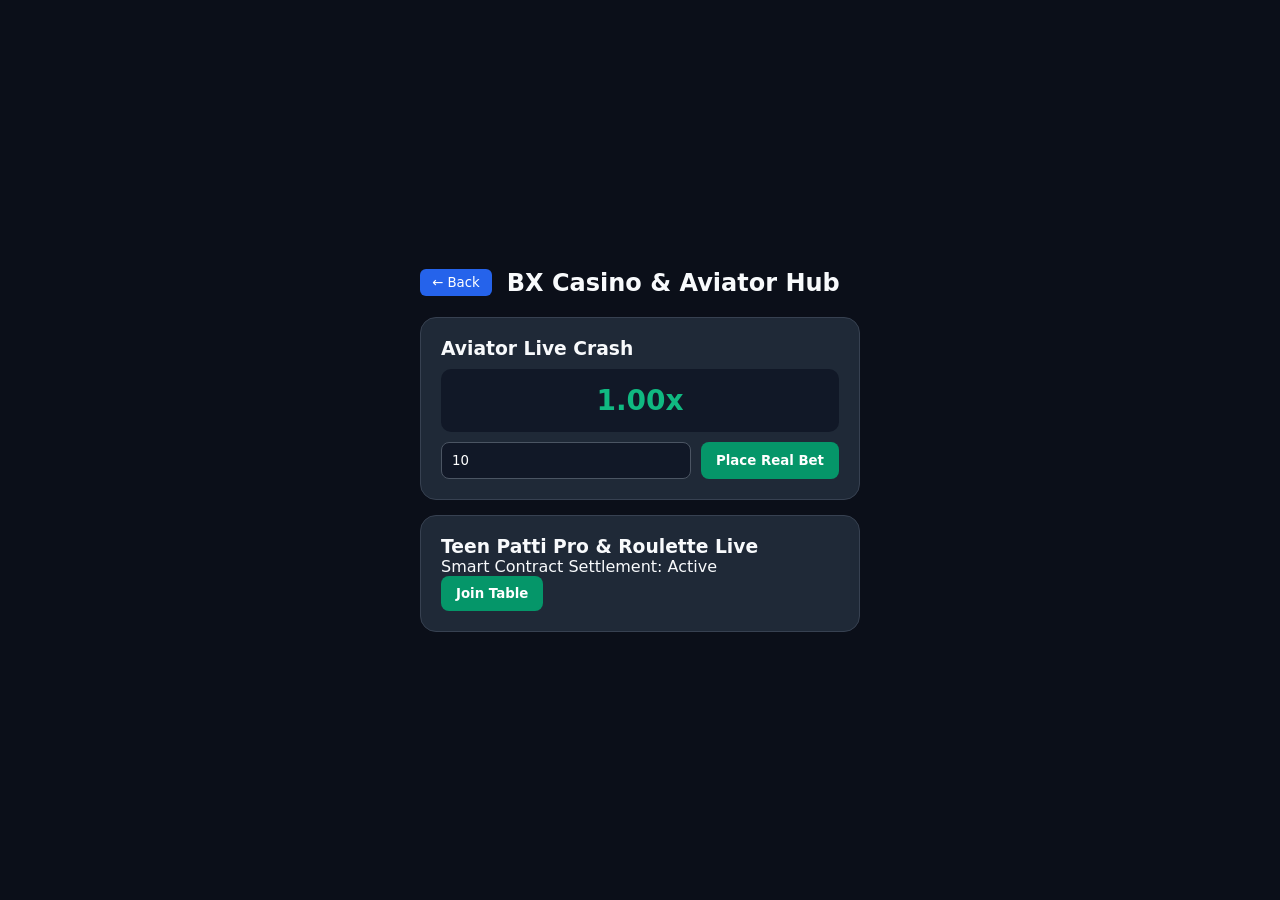
==== commit b17c443b: "Update game title and game card details" ====
--- a/game.html
+++ b/game.html
@@ -3,33 +3,32 @@
 <head>
     <meta charset="UTF-8">
     <meta name="viewport" content="width=device-width, initial-scale=1.0">
-    <title>BX Live Casino & Aviator Arena</title>
+    <title>BX Game Arena - Live Casino & Crash</title>
     <link rel="stylesheet" href="style.css">
 </head>
 <body class="game-body">
     <div class="game-container">
         <header class="game-header">
             <button onclick="history.back()" class="back-btn">&larr; Back</button>
-            <h2>Live Game Arena (Real API Connected)</h2>
+            <h2>BX Casino & Aviator Hub</h2>
         </header>
         
         <div class="game-lobby">
-            <!-- Aviator Crash Game Component -->
             <div class="game-card">
-                <h3>Aviator Crash (Live Multiplier)</h3>
+                <h3>Aviator Live Crash</h3>
                 <div class="multiplier-box">
                     <span id="multiplier">1.00x</span>
                 </div>
                 <div class="bet-controls">
-                    <input type="number" id="betAmount" placeholder="Enter Bet (e.g. $10 / ৳1200)" value="10">
-                    <button class="play-btn" id="betBtn" onclick="placeRealBet()">Place Real Bet</button>
+                    <input type="number" id="betAmount" placeholder="Bet Amount ($)" value="10">
+                    <button class="play-btn" id="betBtn" onclick="placeCasinoBet()">Place Real Bet</button>
                 </div>
             </div>
             
             <div class="game-card">
-                <h3>Teen Patti Pro & Dragon vs Tiger</h3>
-                <p>Live Dealers & Instant Settlement Active</p>
-                <button class="play-btn" onclick="alert('Connecting to Live Casino Server API...')">Join Live Table</button>
+                <h3>Teen Patti Pro & Roulette Live</h3>
+                <p>Smart Contract Settlement: Active</p>
+                <button class="play-btn" onclick="alert('Connecting to Live Table Node...')">Join Table</button>
             </div>
         </div>
     </div>
--- a/style.css
+++ b/style.css
@@ -1,168 +1,152 @@
 * {
+   * {
     margin: 0;
     padding: 0;
     box-sizing: border-box;
-    font-family: 'Segoe UI', Tahoma, Geneva, Verdana, sans-serif;
+    font-family: 'Inter', system-ui, -apple-system, sans-serif;
 }
+
 body {
-    background-color: #0b0e11;
-    color: #eaecef;
+    background-color: #0b0f19;
+    color: #f8fafc;
     display: flex;
     justify-content: center;
     align-items: center;
-    height: 100vh;
-    overflow: hidden;
+    min-height: 100vh;
 }
+
 .app-container {
     width: 100%;
     max-width: 480px;
-    height: 100vh;
-    background: linear-gradient(145deg, #181a20, #0b0e11);
-    box-shadow: 0 15px 35px rgba(0,0,0,0.9), inset 0 1px 1px rgba(255,255,255,0.1);
+    background: #111827;
+    min-height: 100vh;
+    padding: 20px;
+    box-shadow: 0 0 40px rgba(0, 0, 0, 0.6);
     display: flex;
     flex-direction: column;
-    padding: 15px;
-    border: 1px solid #23272e;
+    gap: 20px;
 }
-.8d-depth {
-    transform: perspective(1200px) rotateX(0.5deg);
-}
+
 .app-header {
     display: flex;
     justify-content: space-between;
     align-items: center;
-    padding-bottom: 12px;
-    border-bottom: 1px solid #2b313a;
+    font-size: 13px;
+    color: #9ca3af;
 }
-.user-profile {
+
+.glowing-green {
+    color: #10b981;
+    filter: drop-shadow(0 0 6px #10b981);
+}
+
+.balance-card {
+    background: linear-gradient(145deg, #1e3a8a, #1d4ed8);
+    padding: 24px;
+    border-radius: 20px;
+    box-shadow: 0 10px 25px rgba(29, 78, 216, 0.3);
+}
+
+.card-top {
     display: flex;
+    justify-content: space-between;
     align-items: center;
-    gap: 8px;
 }
-.avatar-badge {
-    background: linear-gradient(135deg, #f0b90b, #f8d33a);
-    color: #000;
-    font-weight: bold;
-    padding: 6px 10px;
-    border-radius: 50%;
-    font-size: 14px;
-    box-shadow: 0 0 10px rgba(240,185,11,0.4);
+
+.card-top p {
+    font-size: 13px;
+    color: #93c5fd;
 }
-.user-id {
-    font-size: 13px;
-    color: #848e9c;
-    font-weight: 600;
-}
-.search-bar input {
-    background: #2b313a;
-    border: 1px solid #363c4e;
-    padding: 6px 14px;
-    border-radius: 20px;
-    color: #fff;
-    width: 130px;
-    font-size: 12px;
-    outline: none;
-    transition: 0.3s;
-}
-.search-bar input:focus {
-    border-color: #f0b90b;
-    width: 150px;
-}
-.selectors {
-    display: flex;
-    gap: 4px;
-}
-.selectors select {
-    background: #2b313a;
-    color: #eaecef;
-    border: 1px solid #363c4e;
-    padding: 4px 6px;
+
+#currencySelector {
+    background: rgba(0, 0, 0, 0.3);
+    color: white;
+    border: 1px solid rgba(255, 255, 255, 0.2);
+    padding: 4px 8px;
     border-radius: 6px;
-    font-size: 11px;
-    outline: none;
     cursor: pointer;
 }
-.asset-ad-box {
+
+.balance-card h1 {
+    font-size: 34px;
+    margin: 12px 0;
+    font-weight: 700;
+}
+
+.tax-status {
+    font-size: 11px;
+    background: rgba(0, 0, 0, 0.3);
+    padding: 6px 10px;
+    border-radius: 8px;
+    display: inline-block;
+    margin-bottom: 16px;
+    color: #cbd5e1;
+}
+
+.action-buttons {
     display: flex;
+    justify-content: space-between;
+    gap: 10px;
+}
+
+.btn-action {
+    flex: 1;
+    background: rgba(255, 255, 255, 0.15);
+    border: none;
+    color: white;
+    padding: 10px;
+    border-radius: 10px;
+    cursor: pointer;
+    font-size: 12px;
+    font-weight: 600;
+    transition: 0.2s;
+}
+
+.btn-action:hover {
+    background: rgba(255, 255, 255, 0.25);
+}
+
+.features-grid {
+    display: grid;
+    grid-template-columns: repeat(3, 1fr);
     gap: 12px;
-    margin: 18px 0;
 }
-.total-asset-card, .google-ad-box {
-    flex: 1;
-    background: linear-gradient(135deg, #1e2329, #14171c);
-    padding: 15px;
-    border-radius: 14px;
-    border: 1px solid #2b313a;
-    box-shadow: 0 4px 15px rgba(0,0,0,0.4);
-}
-.total-asset-card h3, .google-ad-box span {
-    font-size: 12px;
-    color: #848e9c;
-    text-transform: uppercase;
-    letter-spacing: 0.5px;
-}
-.balance-val {
-    font-size: 20px;
-    color: #0ecb81;
-    font-weight: bold;
-    margin-top: 6px;
-    text-shadow: 0 0 10px rgba(14,203,129,0.2);
-}
-.google-ad-box {
-    display: flex;
-    align-items: center;
-    justify-content: center;
-    text-align: center;
-    border: 1px dashed #363c4e;
-    background: #15181e;
-}
-.tiles-grid {
-    display: grid;
-    grid-template-columns: repeat(2, 1fr);
-    gap: 14px;
-    margin-top: 5px;
-}
-.tile-item {
-    background: linear-gradient(145deg, #1e2329, #181c23);
-    padding: 22px 15px;
+
+.feature-tile {
+    background: #1f2937;
+    padding: 18px 10px;
     border-radius: 14px;
     text-align: center;
     cursor: pointer;
-    border: 1px solid #2b313a;
-    font-weight: 600;
-    font-size: 14px;
-    box-shadow: 0 6px 15px rgba(0,0,0,0.5);
-    transition: all 0.25s ease;
+    transition: 0.2s;
+    border: 1px solid #374151;
 }
-.tile-item:hover {
-    border-color: #f0b90b;
-    transform: translateY(-3px);
-    box-shadow: 0 10px 20px rgba(240,185,11,0.15);
-    color: #f0b90b;
+
+.feature-tile:hover {
+    border-color: #3b82f6;
+    background: #374151;
 }
-.game-main {
-    display: flex;
-    justify-content: center;
-    align-items: center;
-    flex: 1;
-    text-align: center;
+
+.feature-tile i {
+    font-size: 22px;
+    color: #60a5fa;
+    margin-bottom: 8px;
 }
-.play-btn, .back-btn {
-    background: #f0b90b;
-    color: #000;
-    border: none;
-    padding: 10px 20px;
-    font-weight: bold;
-    border-radius: 8px;
-    cursor: pointer;
-    transition: 0.2s;
+
+.feature-tile span {
+    font-size: 11px;
+    display: block;
+    color: #e2e8f0;
 }
-.play-btn:hover {
-    background: #d9a505;
-}
-.back-btn {
-    background: #2b313a;
-    color: #fff;
-    padding: 6px 12px;
-    font-size: 12px;
-}
+
+/* Real Game Styling */
+.game-body { background-color: #0b0f19; color: #f8fafc; }
+.game-container { padding: 20px; width: 100%; max-width: 480px; }
+.game-header { display: flex; align-items: center; gap: 15px; margin-bottom: 20px; }
+.back-btn { background: #2563eb; border: none; color: white; padding: 6px 12px; border-radius: 6px; cursor: pointer; }
+.game-lobby { display: flex; flex-direction: column; gap: 15px; }
+.game-card { background: #1f2937; padding: 20px; border-radius: 16px; border: 1px solid #374151; }
+.multiplier-box { background: #111827; padding: 15px; text-align: center; border-radius: 10px; margin: 10px 0; font-size: 28px; font-weight: bold; color: #10b981; }
+.bet-controls { display: flex; gap: 10px; margin-top: 10px; }
+.bet-controls input { flex: 1; background: #111827; border: 1px solid #4b5563; color: white; padding: 10px; border-radius: 8px; }
+.play-btn { background: #059669; color: white; border: none; padding: 10px 15px; border-radius: 8px; cursor: pointer; font-weight: bold; }
